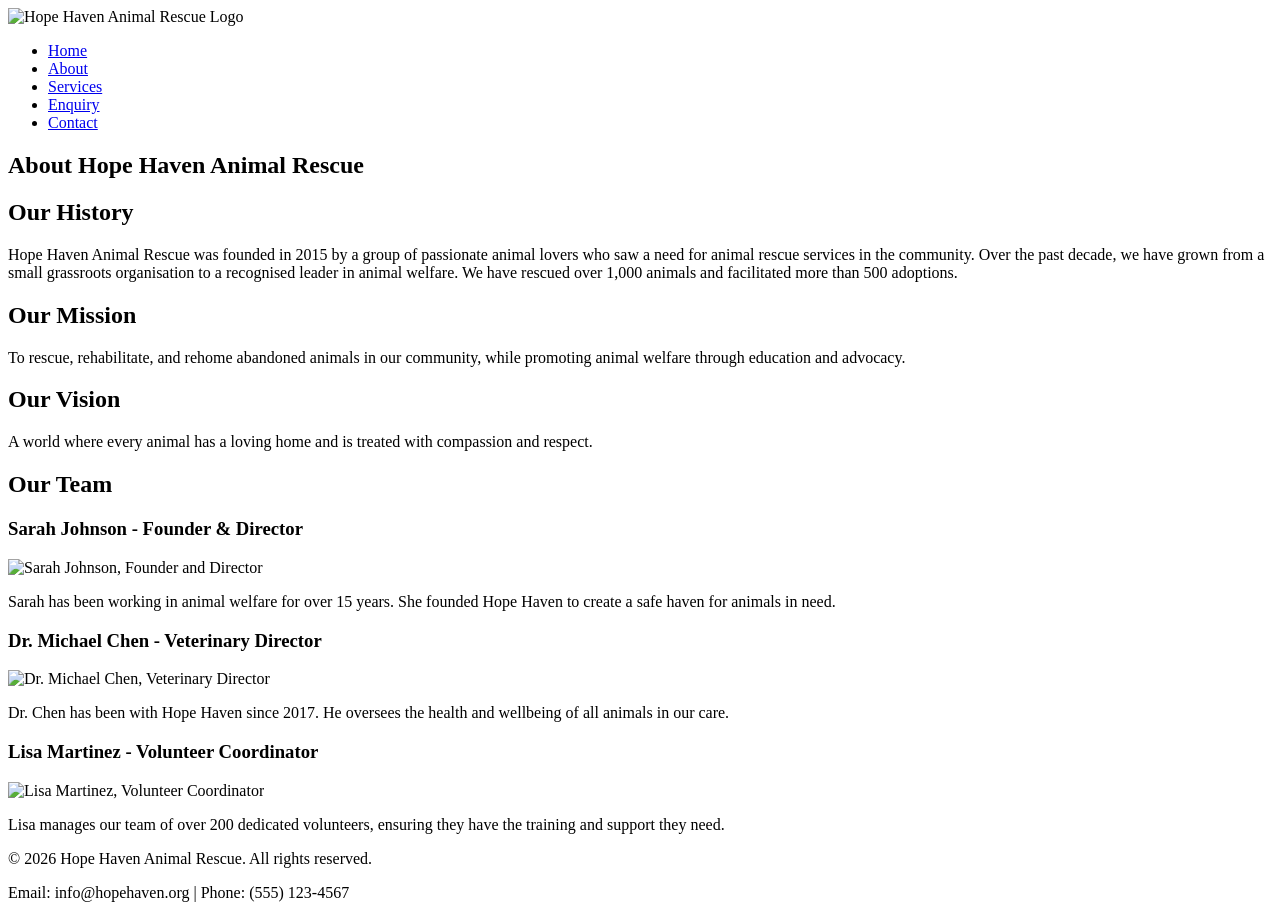
==== images/css/js/about.html @ ed8671b5 "Initial commit: Project setup and HTML structure with images" ====
<!DOCTYPE html>
<html lang="en">
<head>
    <meta charset="UTF-8">
    <meta name="viewport" content="width=device-width, initial-scale=1.0">
    <title>About Us - Hope Haven Animal Rescue</title>
</head>
<body>
    <!-- ========== HEADER ========== -->
    <header>
        <div class="logo">
            <img src="images/logo.png" alt="Hope Haven Animal Rescue Logo">
        </div>
        <nav>
            <ul>
                <li><a href="index.html">Home</a></li>
                <li><a href="about.html">About</a></li>
                <li><a href="services.html">Services</a></li>
                <li><a href="enquiry.html">Enquiry</a></li>
                <li><a href="contact.html">Contact</a></li>
            </ul>
        </nav>
    </header>

    <!-- ========== MAIN CONTENT ========== -->
    <main>
        <section>
            <h1>About Hope Haven Animal Rescue</h1>

            <h2>Our History</h2>
            <p>Hope Haven Animal Rescue was founded in 2015 by a group of passionate animal lovers who saw a need for animal rescue services in the community. Over the past decade, we have grown from a small grassroots organisation to a recognised leader in animal welfare. We have rescued over 1,000 animals and facilitated more than 500 adoptions.</p>

            <h2>Our Mission</h2>
            <p>To rescue, rehabilitate, and rehome abandoned animals in our community, while promoting animal welfare through education and advocacy.</p>

            <h2>Our Vision</h2>
            <p>A world where every animal has a loving home and is treated with compassion and respect.</p>

            <h2>Our Team</h2>
            <article>
                <h3>Sarah Johnson - Founder &amp; Director</h3>
                <img src="images/team1.jpg" alt="Sarah Johnson, Founder and Director">
                <p>Sarah has been working in animal welfare for over 15 years. She founded Hope Haven to create a safe haven for animals in need.</p>
            </article>
            <article>
                <h3>Dr. Michael Chen - Veterinary Director</h3>
                <img src="images/team2.jpg" alt="Dr. Michael Chen, Veterinary Director">
                <p>Dr. Chen has been with Hope Haven since 2017. He oversees the health and wellbeing of all animals in our care.</p>
            </article>
            <article>
                <h3>Lisa Martinez - Volunteer Coordinator</h3>
                <img src="images/team3.jpg" alt="Lisa Martinez, Volunteer Coordinator">
                <p>Lisa manages our team of over 200 dedicated volunteers, ensuring they have the training and support they need.</p>
            </article>
        </section>
    </main>

    <!-- ========== FOOTER ========== -->
    <footer>
        <p>&copy; 2026 Hope Haven Animal Rescue. All rights reserved.</p>
        <p>Email: info@hopehaven.org | Phone: (555) 123-4567</p>
    </footer>
</body>
</html>
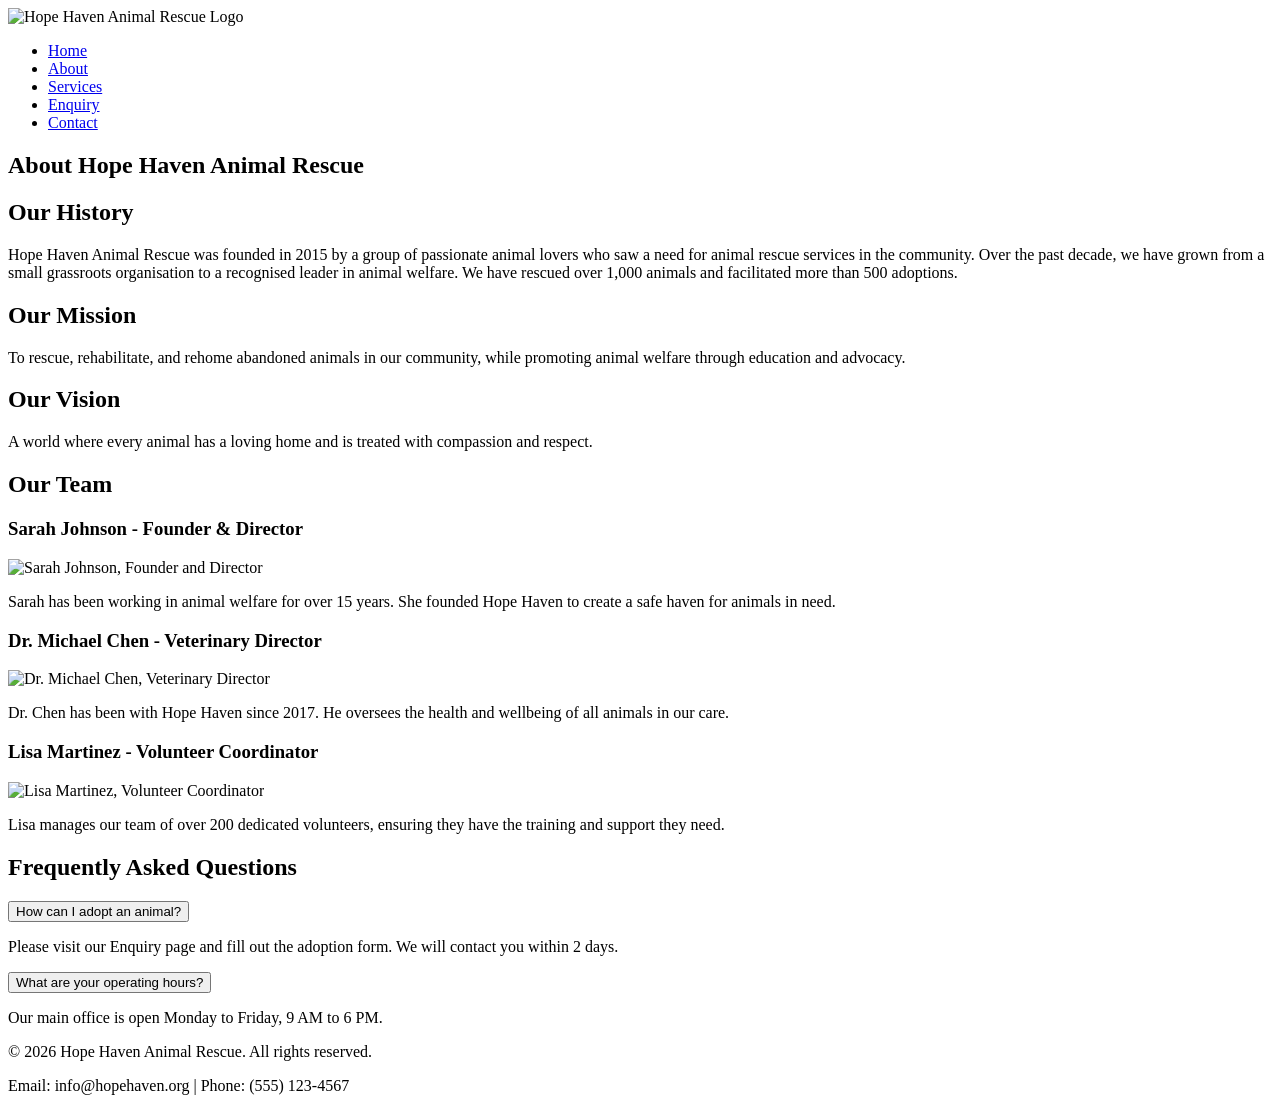
==== commit 76903f63: "Part 3: Final JavaScript, SEO, and Validation" ====
--- a/images/css/js/about.html
+++ b/images/css/js/about.html
@@ -1,6 +1,9 @@
 <!DOCTYPE html>
 <html lang="en">
 <head>
+    <link rel="stylesheet" href="css/style.css">
+    <meta name="description" content="Hope Haven Animal Rescue is a non-profit dedicated to rescuing and rehoming abandoned animals.">
+<meta name="keywords" content="animal rescue, adopt a dog, volunteer, animal shelter, pet adoption">
     <meta charset="UTF-8">
     <meta name="viewport" content="width=device-width, initial-scale=1.0">
     <title>About Us - Hope Haven Animal Rescue</title>
@@ -53,6 +56,13 @@
                 <p>Lisa manages our team of over 200 dedicated volunteers, ensuring they have the training and support they need.</p>
             </article>
         </section>
+        <h2>Frequently Asked Questions</h2>
+<div class="accordion">
+    <button class="accordion-btn">How can I adopt an animal?</button>
+    <div class="accordion-content"><p>Please visit our Enquiry page and fill out the adoption form. We will contact you within 2 days.</p></div>
+    <button class="accordion-btn">What are your operating hours?</button>
+    <div class="accordion-content"><p>Our main office is open Monday to Friday, 9 AM to 6 PM.</p></div>
+</div>
     </main>
 
     <!-- ========== FOOTER ========== -->
@@ -60,5 +70,6 @@
         <p>&copy; 2026 Hope Haven Animal Rescue. All rights reserved.</p>
         <p>Email: info@hopehaven.org | Phone: (555) 123-4567</p>
     </footer>
+    <script src="js/script.js"></script>
 </body>
 </html>
